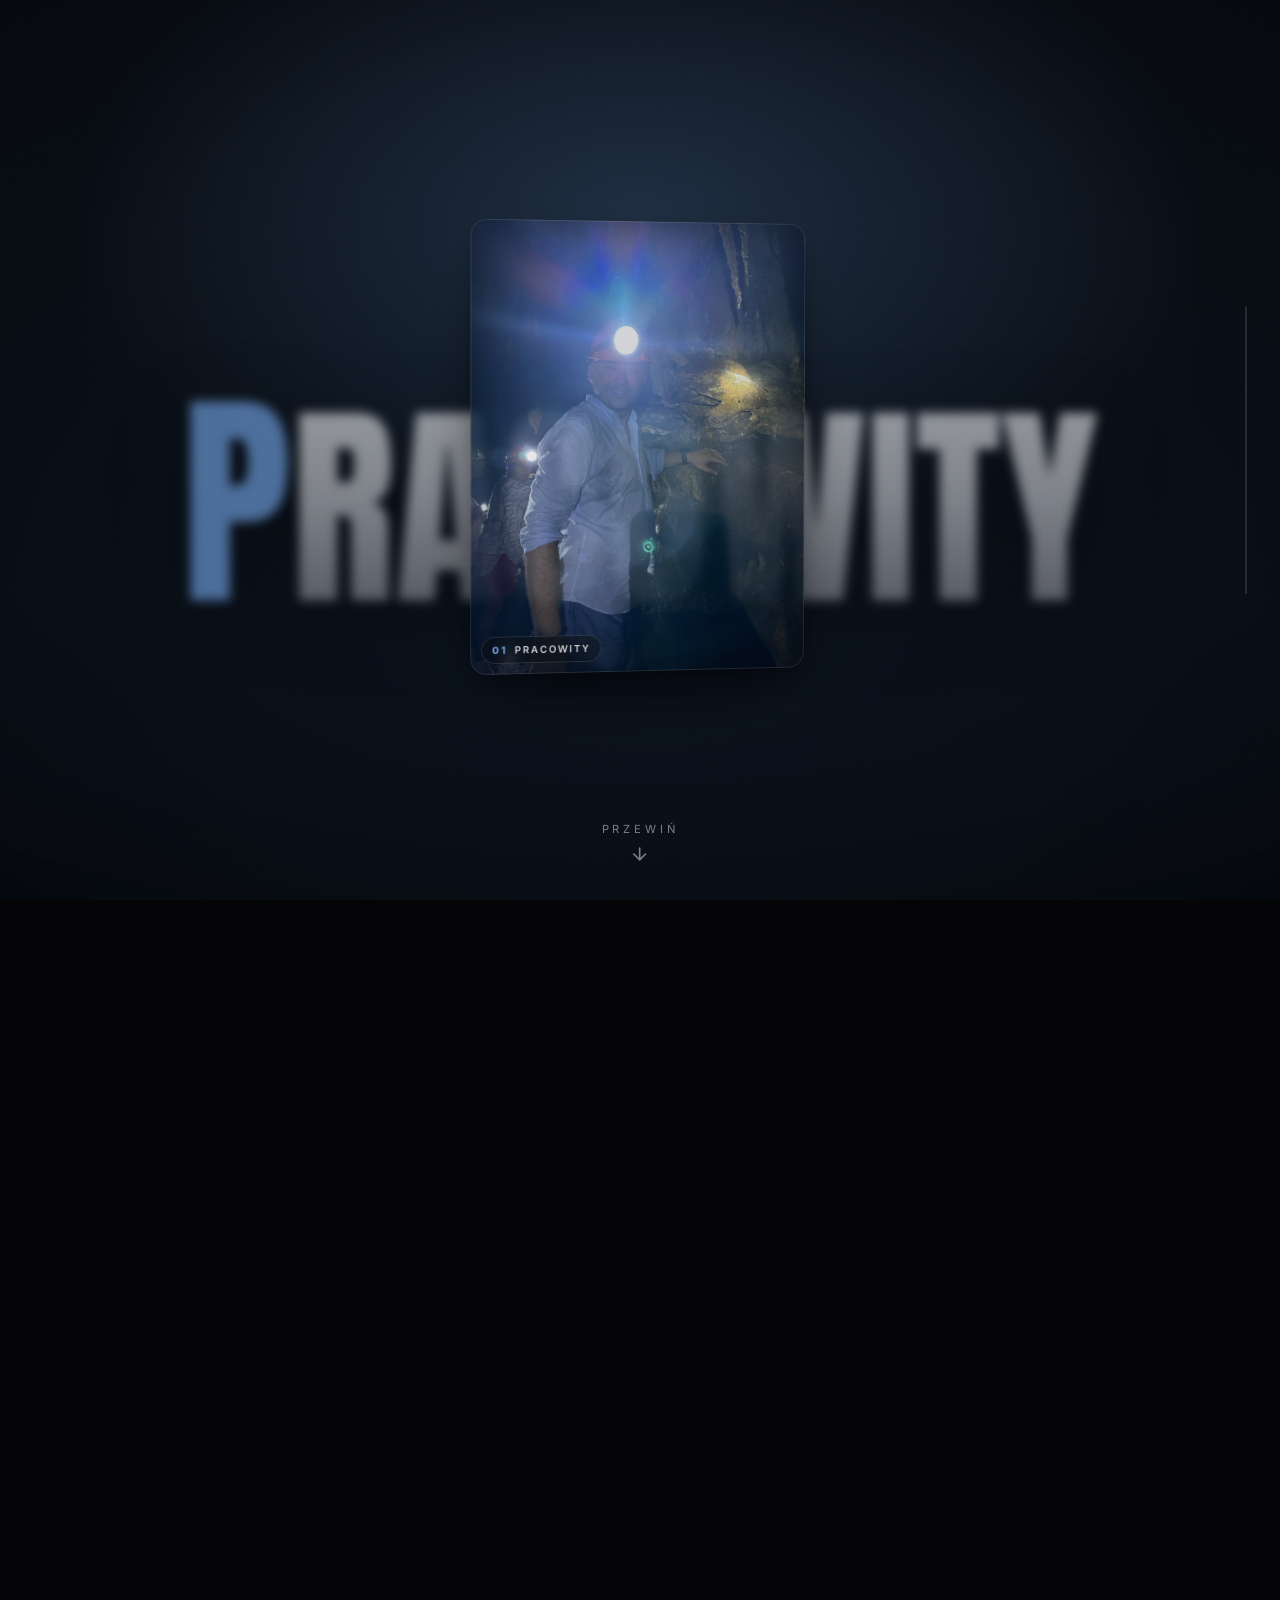
==== index.html @ 77353a1f "Przenieś stronę do korzenia repo (naprawa 404 na Vercel) Co-authored-by: Cursor <cursoragent@cursor." ====
<!DOCTYPE html>
<html lang="pl">
<head>
  <meta charset="UTF-8" />
  <meta name="viewport" content="width=device-width, initial-scale=1, viewport-fit=cover" />
  <title>Człowiek o wielu twarzach — Papcio</title>
  <meta name="description" content="Dzień Ojca. Człowiek o wielu twarzach — Piotr „Papcio" Jędrach." />

  <link rel="preconnect" href="https://fonts.googleapis.com" />
  <link rel="preconnect" href="https://fonts.gstatic.com" crossorigin />
  <link href="https://fonts.googleapis.com/css2?family=Anton&family=Inter:wght@300;400;500;600;700;800&display=swap&subset=latin,latin-ext" rel="stylesheet" />

  <link rel="stylesheet" href="styles.css" />
</head>
<body>
  <!-- Loader -->
  <div class="loader" id="loader" aria-hidden="true">
    <div class="loader__inner">
      <span class="loader__word">PAPCIO</span>
      <span class="loader__bar"><i></i></span>
    </div>
  </div>

  <!-- The pinned cinematic experience -->
  <div class="experience" id="experience">
    <section class="stage" id="stage" aria-label="Człowiek o wielu twarzach">
      <div class="bg" id="bg"></div>
      <div class="vignette" aria-hidden="true"></div>
      <div class="grain" aria-hidden="true"></div>

      <div class="scene" id="scene">
        <div class="cards" id="cards"></div>
      </div>

      <div class="words" id="words"></div>

      <div class="hud">
        <div class="hud__label" id="hudLabel"></div>
        <div class="hud__counter" id="hudCounter"></div>
      </div>

      <div class="progress" aria-hidden="true"><span id="progressBar"></span></div>

      <div class="scrollhint" id="scrollHint" aria-hidden="true">
        <span>przewiń</span>
        <svg viewBox="0 0 24 24" width="20" height="20" fill="none" stroke="currentColor" stroke-width="2" stroke-linecap="round" stroke-linejoin="round"><path d="M12 5v14M5 12l7 7 7-7"/></svg>
      </div>

      <button class="giftcue" id="giftCue" type="button">
        <span>odbierz prezent</span>
        <svg viewBox="0 0 24 24" width="22" height="22" fill="none" stroke="currentColor" stroke-width="2" stroke-linecap="round" stroke-linejoin="round"><path d="M12 5v14M5 12l7 7 7-7"/></svg>
      </button>
    </section>
  </div>

  <!-- Gift -->
  <section class="gift" id="gift" aria-label="Prezent">
    <div class="gift__halo" aria-hidden="true"></div>
    <header class="gift__head">
      <p class="gift__eyebrow" id="giftEyebrow">Prezent dla Papcia</p>
      <h2 class="gift__title">Złap go, jeśli zdołasz</h2>
      <p class="gift__sub" id="giftHint">Prezent wzbrania się przed kursorem… jeszcze <b id="countdown">30</b>s</p>
    </header>

    <div class="gift__field" id="giftField">
      <!-- tiny runaway frame -->
      <button class="chase" id="giftChase" type="button" disabled aria-label="Odsłoń prezent">
        <span class="chase__peek" aria-hidden="true"><i></i><i></i></span>
        <span class="chase__label">
          <svg viewBox="0 0 24 24" width="14" height="14" fill="none" stroke="currentColor" stroke-width="2" stroke-linecap="round" stroke-linejoin="round"><path d="M20 12v9H4v-9M2 7h20v5H2zM12 22V7M12 7H7.5a2.5 2.5 0 010-5C11 2 12 7 12 7zM12 7h4.5a2.5 2.5 0 000-5C13 2 12 7 12 7z"/></svg>
          <span>odsłoń prezent</span>
        </span>
      </button>

      <!-- full prize, revealed after the catch -->
      <div class="prize" id="prize" aria-hidden="true">
        <div class="tickets" id="tickets"></div>
        <div class="gift__done" id="giftDone">
          <h3>Wszystkiego najlepszego, Papciu!</h3>
          <p>Dwa bilety na Polonię. Reszta meczu jest na Ciebie. 🤍🖤</p>
        </div>
      </div>
    </div>

    <canvas class="confetti" id="confetti" aria-hidden="true"></canvas>
  </section>

  <script src="libs/gsap.min.js"></script>
  <script src="libs/ScrollTrigger.min.js"></script>
  <script src="libs/lenis.min.js"></script>
  <script src="main.js"></script>
</body>
</html>
---- styles.css ----
/* ============================================================
   Człowiek o wielu twarzach — Papcio
   Scroll-triggered storytelling · liquid-glass · 3D morph
   ============================================================ */

*, *::before, *::after { box-sizing: border-box; }

:root {
  --bg: #050507;
  --fg: #f4f4f6;
  --muted: rgba(244, 244, 246, 0.62);
  --faint: rgba(244, 244, 246, 0.10);
  --accent: #ffffff;
  --ease: cubic-bezier(0.22, 1, 0.36, 1);
  --display: "Anton", "Arial Narrow", "Haettenschweiler", Impact, sans-serif;
  --sans: "Inter", system-ui, -apple-system, "Segoe UI", sans-serif;
}

html { -webkit-text-size-adjust: 100%; }

html, body {
  margin: 0;
  padding: 0;
  background: var(--bg);
  color: var(--fg);
  font-family: var(--sans);
  -webkit-font-smoothing: antialiased;
  text-rendering: optimizeLegibility;
}

body { overflow-x: hidden; }

img { display: block; max-width: 100%; }
button { font-family: inherit; cursor: pointer; }

/* ----------------------------- Loader ----------------------------- */
.loader {
  position: fixed; inset: 0; z-index: 1000;
  display: grid; place-items: center;
  background: #050507;
  transition: opacity 0.7s var(--ease), visibility 0.7s var(--ease);
}
.loader.is-hidden { opacity: 0; visibility: hidden; }
.loader__inner { display: grid; gap: 22px; justify-items: center; }
.loader__word {
  font-family: var(--display);
  font-size: clamp(2.4rem, 9vw, 5rem);
  letter-spacing: 0.12em;
  color: #fff;
  opacity: 0.92;
  animation: breathe 1.6s ease-in-out infinite;
}
@keyframes breathe { 0%,100%{opacity:0.45} 50%{opacity:1} }
.loader__bar {
  width: min(46vw, 240px); height: 2px;
  background: rgba(255,255,255,0.12); overflow: hidden; border-radius: 2px;
}
.loader__bar i {
  display: block; height: 100%; width: 40%;
  background: #fff;
  transform: translateX(-120%);
  animation: load 1.1s var(--ease) infinite;
}
@keyframes load { 0%{transform:translateX(-120%)} 100%{transform:translateX(320%)} }

/* --------------------------- Experience --------------------------- */
.experience { position: relative; }

.stage {
  position: relative;
  height: 100vh;
  height: 100svh;
  width: 100%;
  overflow: hidden;
}

/* background colour layers (crossfade between states) */
.bg { position: absolute; inset: 0; z-index: 0; }
.bg__layer {
  position: absolute; inset: -10%;
  opacity: 0;
  will-change: opacity;
}

.vignette {
  position: absolute; inset: 0; z-index: 4; pointer-events: none;
  background:
    radial-gradient(130% 90% at 50% 42%, transparent 52%, rgba(0,0,0,0.55) 100%);
  mix-blend-mode: multiply;
}
.grain {
  position: absolute; inset: 0; z-index: 6; pointer-events: none;
  opacity: 0.05; mix-blend-mode: overlay;
  background-image: url("data:image/svg+xml,%3Csvg xmlns='http://www.w3.org/2000/svg' width='120' height='120'%3E%3Cfilter id='n'%3E%3CfeTurbulence type='fractalNoise' baseFrequency='0.9' numOctaves='2'/%3E%3C/filter%3E%3Crect width='100%25' height='100%25' filter='url(%23n)'/%3E%3C/svg%3E");
}

/* -------------------------- 3D scene / cards ---------------------- */
.scene {
  position: absolute; inset: 0; z-index: 3;
  display: grid; place-items: center;
  perspective: 1600px;
  perspective-origin: 50% 45%;
  pointer-events: none;
}
.cards {
  position: relative;
  width: min(42vh, 78vw);
  aspect-ratio: 3 / 4;
  transform-style: preserve-3d;
  will-change: transform;
}
.card {
  position: absolute; inset: 0;
  transform-style: preserve-3d;
  border-radius: 18px;
  overflow: hidden;
  opacity: 0;
  will-change: transform, opacity;
  box-shadow:
    0 2px 0 rgba(255,255,255,0.10) inset,
    0 40px 80px -30px rgba(0,0,0,0.85),
    0 10px 30px -10px rgba(0,0,0,0.6);
  background: #0b0b0f;
}
.card::after {
  content: ""; position: absolute; inset: 0; border-radius: inherit;
  box-shadow: inset 0 0 0 1px rgba(255,255,255,0.14),
              inset 0 0 60px rgba(0,0,0,0.5);
  pointer-events: none;
}
.card img {
  width: 100%; height: 100%; object-fit: cover;
  filter: saturate(1.05) contrast(1.03);
}
.card__tag {
  position: absolute; left: 12px; bottom: 12px; z-index: 2;
  display: flex; align-items: center; gap: 8px;
  padding: 7px 11px;
  font-size: 11px; font-weight: 600; letter-spacing: 0.18em; text-transform: uppercase;
  color: #fff;
  background: rgba(10,10,14,0.42);
  border: 1px solid rgba(255,255,255,0.16);
  border-radius: 999px;
  backdrop-filter: blur(8px); -webkit-backdrop-filter: blur(8px);
}
.card__tag b { color: var(--card-accent, #fff); font-weight: 800; }

/* ----------------------------- Words ------------------------------ */
.words {
  position: absolute; inset: 0; z-index: 2;
  display: grid; place-items: center;
  pointer-events: none;
  padding: 0 4vw;
}
.word {
  position: absolute;
  width: 100%;
  text-align: center;
  font-family: var(--display);
  line-height: 0.92;
  letter-spacing: 0.01em;
  text-transform: uppercase;
  opacity: 0;
  will-change: transform, opacity, filter;
  color: #fff;
}
.word__text {
  font-size: clamp(3.2rem, 17vw, 16rem);
  display: block;
  background: linear-gradient(180deg, #ffffff 0%, #d6d8de 48%, #8e9099 100%);
  -webkit-background-clip: text; background-clip: text;
  -webkit-text-fill-color: transparent; color: transparent;
  text-shadow: 0 1px 0 rgba(255,255,255,0.04);
  filter: drop-shadow(0 18px 40px rgba(0,0,0,0.55));
}
.word__text .cap {
  -webkit-text-fill-color: var(--w-accent, #fff);
  color: var(--w-accent, #fff);
  font-size: 1.06em;
}
/* intro phrase: multi-line, smaller */
.word--intro .word__text {
  font-size: clamp(1.45rem, 5.4vw, 4.6rem);
  line-height: 1.02;
  letter-spacing: 0.015em;
}
/* PAPCIO: headline up top, photo sits beneath it */
.word--papcio {
  display: grid; place-items: center; gap: 0;
  align-self: start;
  margin-top: clamp(5vh, 9vh, 11vh);
}
.word--papcio .word__text { font-size: clamp(2.8rem, 13vw, 11rem); }
.word__kicker {
  display: block;
  font-family: var(--sans);
  font-weight: 600;
  letter-spacing: 0.5em;
  text-transform: uppercase;
  font-size: clamp(0.7rem, 1.8vw, 1rem);
  color: var(--w-accent, #fff);
  -webkit-text-fill-color: var(--w-accent, #fff);
  margin-bottom: clamp(8px, 2vh, 22px);
  opacity: 0.9;
}

/* ------------------------------ HUD ------------------------------- */
.hud {
  position: absolute; z-index: 7; inset: 0;
  pointer-events: none;
  padding: clamp(20px, 4vh, 44px) clamp(20px, 4vw, 56px);
}
.hud__label {
  position: absolute;
  left: clamp(20px, 4vw, 56px);
  bottom: clamp(22px, 5vh, 52px);
  max-width: 42ch;
  font-size: clamp(0.78rem, 1.5vw, 0.98rem);
  font-weight: 500;
  letter-spacing: 0.02em;
  color: var(--muted);
  border-left: 2px solid var(--hud-accent, rgba(255,255,255,0.5));
  padding-left: 14px;
  line-height: 1.5;
  opacity: 0;
}
.hud__counter {
  position: absolute;
  right: clamp(20px, 4vw, 56px);
  top: clamp(20px, 4vh, 44px);
  font-variant-numeric: tabular-nums;
  font-weight: 600;
  font-size: 0.85rem;
  letter-spacing: 0.18em;
  color: var(--muted);
  opacity: 0;
}
.hud__counter b { color: var(--fg); font-weight: 800; }

/* progress rail */
.progress {
  position: absolute; z-index: 7;
  right: clamp(16px, 2.6vw, 34px);
  top: 50%; transform: translateY(-50%);
  width: 2px; height: 32vh;
  background: rgba(255,255,255,0.12);
  border-radius: 2px; overflow: hidden;
}
.progress span {
  position: absolute; inset: 0 0 auto 0;
  height: 0%;
  background: linear-gradient(#fff, rgba(255,255,255,0.5));
  border-radius: 2px;
}

/* scroll hint + gift cue */
.scrollhint {
  position: absolute; z-index: 7; left: 50%; bottom: clamp(20px, 4vh, 40px);
  transform: translateX(-50%);
  display: grid; justify-items: center; gap: 8px;
  font-size: 0.7rem; letter-spacing: 0.34em; text-transform: uppercase;
  color: var(--muted);
}
.scrollhint svg { animation: bob 1.8s var(--ease) infinite; }
@keyframes bob { 0%,100%{transform:translateY(0); opacity:0.5} 50%{transform:translateY(6px); opacity:1} }

.giftcue {
  position: absolute; z-index: 8; left: 50%; bottom: clamp(22px, 5vh, 46px);
  transform: translateX(-50%) translateY(20px);
  display: inline-flex; align-items: center; gap: 12px;
  padding: 14px 24px;
  background: rgba(255,255,255,0.06);
  border: 1px solid rgba(255,255,255,0.22);
  border-radius: 999px;
  color: #fff;
  font-weight: 600; letter-spacing: 0.22em; text-transform: uppercase; font-size: 0.78rem;
  backdrop-filter: blur(10px); -webkit-backdrop-filter: blur(10px);
  opacity: 0; pointer-events: none;
  transition: background 0.3s var(--ease), transform 0.3s var(--ease);
}
.giftcue.is-live { pointer-events: auto; }
.giftcue:hover { background: rgba(255,255,255,0.14); }
.giftcue svg { animation: bob 1.8s var(--ease) infinite; }

/* ------------------------------ Gift ------------------------------ */
.gift {
  position: relative;
  min-height: 100vh; min-height: 100svh;
  display: grid;
  grid-template-rows: auto 1fr auto;
  align-items: center;
  overflow: hidden;
  background:
    radial-gradient(80% 60% at 50% 8%, rgba(255,255,255,0.06), transparent 60%),
    linear-gradient(180deg, #0a0a0d 0%, #050506 100%);
  padding: clamp(28px, 6vh, 70px) 5vw;
  text-align: center;
}
.gift__halo {
  position: absolute; left: 50%; top: 46%; transform: translate(-50%,-50%);
  width: 70vmin; height: 70vmin; border-radius: 50%;
  background: radial-gradient(circle, rgba(255,210,140,0.10), transparent 62%);
  pointer-events: none; z-index: 0;
}
.gift__head { position: relative; z-index: 2; }
.gift__eyebrow {
  margin: 0 0 12px; font-weight: 600; letter-spacing: 0.42em; text-transform: uppercase;
  font-size: 0.74rem; color: rgba(255,255,255,0.6);
}
.gift__title {
  margin: 0; font-family: var(--display); text-transform: uppercase;
  font-size: clamp(2.2rem, 7vw, 5.4rem); letter-spacing: 0.02em; line-height: 0.95;
  background: linear-gradient(180deg,#fff,#b9bbc2);
  -webkit-background-clip: text; background-clip: text; -webkit-text-fill-color: transparent;
}
.gift__sub { margin: 16px 0 0; color: var(--muted); font-size: clamp(0.85rem,1.6vw,1rem); }
.gift__sub b { color: #fff; font-variant-numeric: tabular-nums; }

.gift__field { position: relative; z-index: 2; width: 100%; height: 100%; min-height: 52vh; }

/* tiny runaway frame */
.chase {
  position: absolute; left: 50%; top: 50%;
  width: 132px; padding: 9px 9px 11px;
  display: grid; gap: 7px; justify-items: center;
  border-radius: 14px;
  background: rgba(255,255,255,0.06);
  border: 1px solid rgba(255,255,255,0.2);
  box-shadow: 0 18px 40px -18px rgba(0,0,0,0.85), inset 0 0 0 1px rgba(255,255,255,0.05);
  backdrop-filter: blur(8px); -webkit-backdrop-filter: blur(8px);
  color: #fff; z-index: 4;
  transition: box-shadow 0.3s var(--ease), border-color 0.3s var(--ease);
}
.chase[disabled] { cursor: default; }
.chase__peek {
  width: 100%; height: 58px; border-radius: 9px; overflow: hidden;
  display: grid; gap: 4px; padding: 8px;
  background: linear-gradient(135deg,#15151a,#0b0b0e);
  filter: blur(2.5px); /* the "prize" stays teasingly blurred */
}
.chase__peek i { display: block; height: 8px; border-radius: 2px; background: repeating-linear-gradient(90deg,#e9bd5e 0 4px, transparent 4px 7px); opacity: 0.85; }
.chase__peek i:last-child { width: 70%; background: repeating-linear-gradient(90deg,#fff 0 3px, transparent 3px 6px); opacity: 0.6; }
.chase__label {
  display: inline-flex; align-items: center; gap: 6px;
  font-size: 0.6rem; font-weight: 700; letter-spacing: 0.12em; text-transform: uppercase;
  line-height: 1.05; text-align: center; color: rgba(255,255,255,0.92);
}
.chase.is-live { border-color: #fff; box-shadow: 0 0 0 0 rgba(255,255,255,0.3), 0 18px 40px -18px rgba(0,0,0,0.85); animation: pulse 1.6s ease-in-out infinite; }
.chase.is-live:hover { background: rgba(255,255,255,0.14); }
.chase.is-gone { opacity: 0; pointer-events: none; transition: opacity 0.4s var(--ease); }
@keyframes pulse { 0%,100%{ box-shadow:0 0 0 0 rgba(255,255,255,0.28), 0 18px 40px -18px rgba(0,0,0,0.85) } 50%{ box-shadow:0 0 0 12px rgba(255,255,255,0), 0 18px 40px -18px rgba(0,0,0,0.85) } }

/* revealed prize */
.prize {
  position: absolute; left: 50%; top: 50%; transform: translate(-50%,-50%) scale(0.92);
  width: min(560px, 88vw);
  opacity: 0; pointer-events: none;
  transition: opacity 0.8s var(--ease), transform 0.9s var(--ease);
  z-index: 3;
}
.prize.is-on { opacity: 1; transform: translate(-50%,-50%) scale(1); pointer-events: auto; }

.tickets {
  display: grid; gap: 14px;
  padding: 16px;
  border-radius: 22px;
  background: rgba(255,255,255,0.05);
  border: 1px solid rgba(255,255,255,0.14);
}

/* ticket */
.ticket {
  position: relative;
  display: grid;
  grid-template-columns: 1fr 92px;
  background: linear-gradient(135deg, #15151a 0%, #0c0c10 100%);
  color: #f3f3f5;
  border-radius: 14px;
  overflow: hidden;
  box-shadow: 0 18px 40px -22px rgba(0,0,0,0.9), inset 0 0 0 1px rgba(255,255,255,0.08);
  text-align: left;
}
.ticket::before { /* perforation */
  content: ""; position: absolute; right: 92px; top: 0; bottom: 0;
  width: 2px;
  background-image: radial-gradient(circle, rgba(255,255,255,0.5) 0 1.4px, transparent 1.6px);
  background-size: 2px 12px; background-repeat: repeat-y;
  opacity: 0.5;
}
.ticket__main { padding: 16px 18px; display: grid; gap: 10px; }
.ticket__top { display: flex; align-items: center; gap: 10px; }
.crest {
  width: 34px; height: 38px; flex: none;
  display: grid; place-items: center;
  background: linear-gradient(180deg,#fff 0 50%, #0a0a0a 50% 100%);
  clip-path: polygon(0 0,100% 0,100% 72%,50% 100%,0 72%);
  position: relative;
}
.crest span {
  position: absolute; font-family: var(--display); font-size: 12px; letter-spacing: 0.02em;
  top: 5px; color: #0a0a0a;
}
.crest small { position: absolute; bottom: 4px; color:#fff; font-size: 7px; font-weight: 700; letter-spacing: 0.1em; }
.ticket__club { font-family: var(--display); letter-spacing: 0.06em; font-size: 0.78rem; line-height: 1; }
.ticket__club b { display:block; font-size: 1rem; }
.ticket__match { font-family: var(--display); font-size: clamp(1.1rem, 3.4vw, 1.5rem); letter-spacing: 0.02em; line-height: 1; }
.ticket__match em { font-style: normal; color: rgba(255,255,255,0.45); margin: 0 8px; }
.ticket__meta { display: flex; flex-wrap: wrap; gap: 6px 20px; font-size: 0.66rem; letter-spacing: 0.08em; color: rgba(255,255,255,0.62); text-transform: uppercase; }
.ticket__meta b { color: #fff; font-weight: 700; }
.ticket__stub {
  background: repeating-linear-gradient(45deg,#0a0a0a 0 6px,#101014 6px 12px);
  display: grid; place-items: center; gap: 8px; padding: 10px 6px;
}
.ticket__barcode {
  width: 70%; height: 38px;
  background: repeating-linear-gradient(90deg,#fff 0 2px,transparent 2px 4px,#fff 4px 5px,transparent 5px 9px);
}
.ticket__seat { font-family: var(--display); font-size: 0.7rem; color:#fff; letter-spacing: 0.06em; text-align:center; }

.gift__done {
  margin-top: 22px; text-align: center;
}
.gift__done h3 { font-family: var(--display); font-size: clamp(1.6rem,5vw,3rem); margin: 0 0 8px; letter-spacing: 0.02em; }
.gift__done p { margin: 0; color: var(--muted); }

.confetti { position: fixed; inset: 0; z-index: 50; pointer-events: none; }

/* ----------------------------- Responsive ------------------------- */
@media (max-width: 700px) {
  .cards { width: min(54vh, 82vw); }
  .hud__label { max-width: 80vw; font-size: 0.8rem; }
  .progress { height: 24vh; right: 12px; }
  .ticket { grid-template-columns: 1fr 70px; }
  .ticket::before { right: 70px; }
  .ticket__stub { padding: 8px 4px; }
}

/* ----------------------------- Reduced motion --------------------- */
@media (prefers-reduced-motion: reduce) {
  .loader, .scrollhint svg, .giftcue svg, .loader__word, .loader__bar i { animation: none !important; }
}
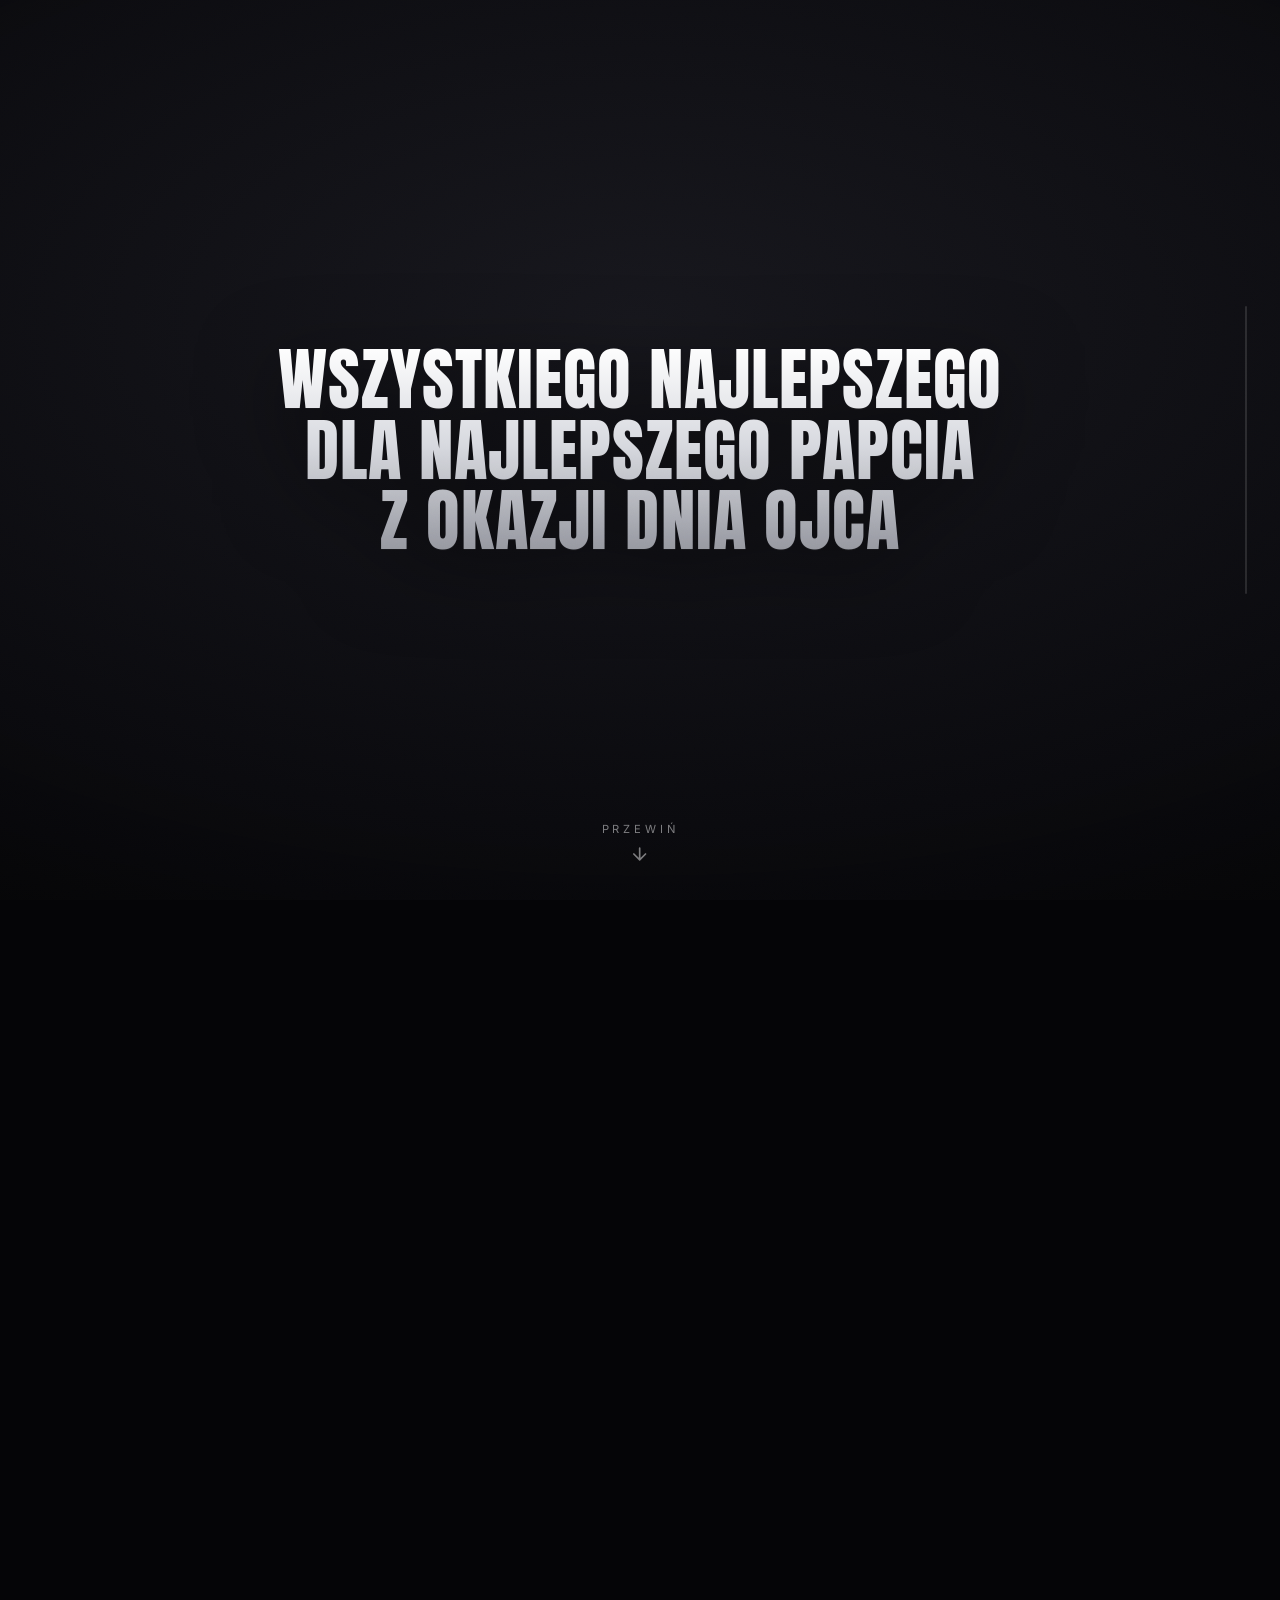
==== commit 0fd6fc3c: "Prezent: skróć wzbranianie do 10s i usuń napis z odliczaniem Co-authored-by: Cursor <cursoragent@cur" ====
--- a/index.html
+++ b/index.html
@@ -59,7 +59,6 @@
     <header class="gift__head">
       <p class="gift__eyebrow" id="giftEyebrow">Prezent dla Papcia</p>
       <h2 class="gift__title">Złap go, jeśli zdołasz</h2>
-      <p class="gift__sub" id="giftHint">Prezent wzbrania się przed kursorem… jeszcze <b id="countdown">30</b>s</p>
     </header>
 
     <div class="gift__field" id="giftField">
